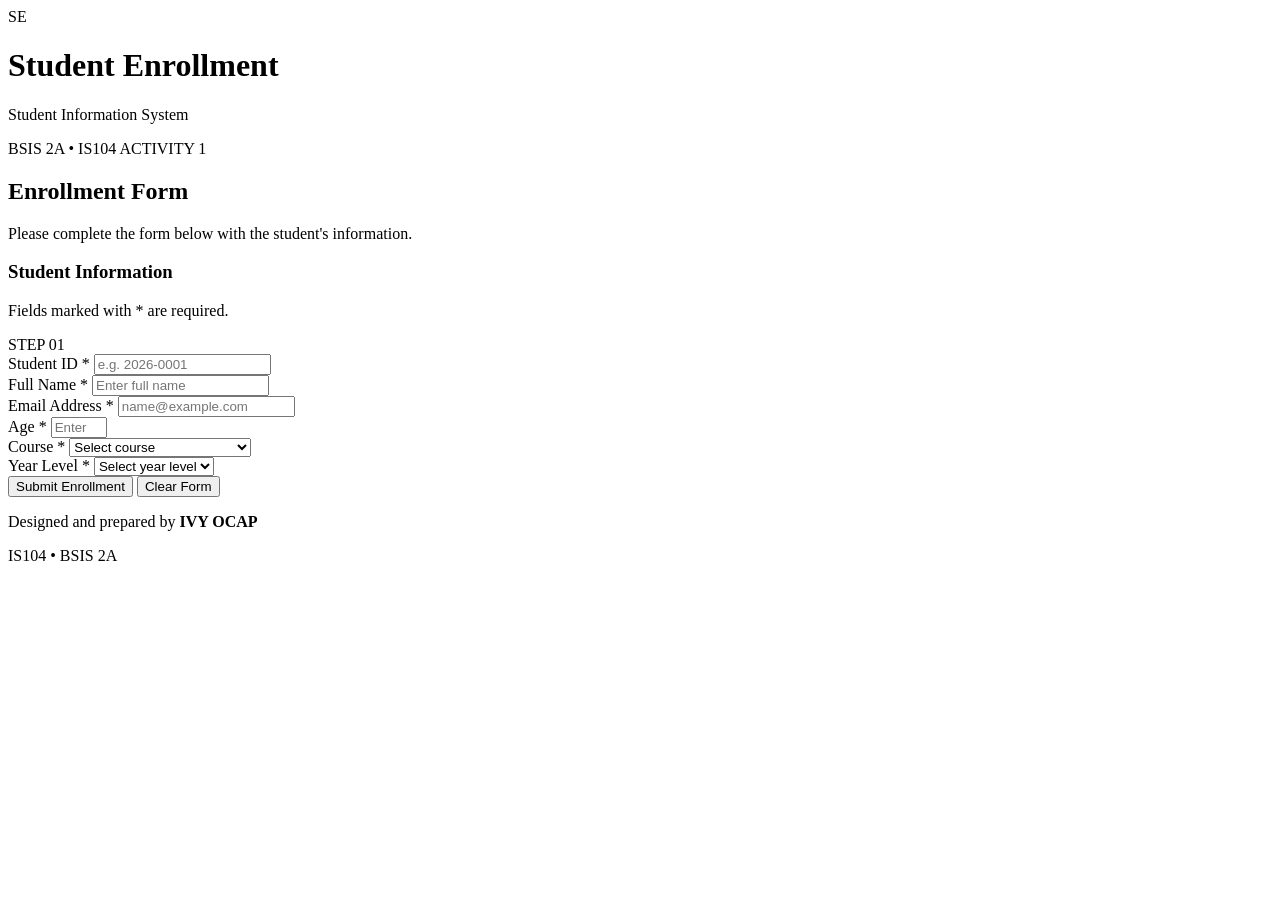
==== BSIS-2A/Ocap_Ivy/Activity01/index.html @ 125631b0 "Rename BSIS2A/Ocap_Ivy/Activity01 to BSIS-2A/Ocap_Ivy/Activity01/index.html" ====
<!DOCTYPE html>
<html lang="en">
<head>
  <meta charset="UTF-8">
  <meta name="viewport" content="width=device-width, initial-scale=1.0">
  <title>Student Enrollment Form | Ivy Ocap</title>
  <link rel="stylesheet" href="style.css">
</head>
<body>
  <header class="topbar">
    <div class="brand-mark">SE</div>
    <div>
      <h1>Student Enrollment</h1>
      <p>Student Information System</p>
    </div>
  </header>

  <main class="page">
    <section class="intro">
      <p class="eyebrow">BSIS 2A • IS104 ACTIVITY 1</p>
      <h2>Enrollment Form</h2>
      <p class="description">Please complete the form below with the student's information.</p>
    </section>

    <section class="card">
      <div class="card-heading">
        <div>
          <h3>Student Information</h3>
          <p>Fields marked with <span class="required">*</span> are required.</p>
        </div>
        <span class="step">STEP 01</span>
      </div>

      <form id="enrollmentForm">
        <div class="form-grid">
          <div class="form-group">
            <label for="studentId">Student ID <span class="required">*</span></label>
            <input id="studentId" name="studentId" type="text" placeholder="e.g. 2026-0001" required>
          </div>

          <div class="form-group">
            <label for="fullName">Full Name <span class="required">*</span></label>
            <input id="fullName" name="fullName" type="text" placeholder="Enter full name" required>
          </div>

          <div class="form-group">
            <label for="email">Email Address <span class="required">*</span></label>
            <input id="email" name="email" type="email" placeholder="name@example.com" required>
          </div>

          <div class="form-group">
            <label for="age">Age <span class="required">*</span></label>
            <input id="age" name="age" type="number" min="1" max="100" placeholder="Enter age" required>
          </div>

          <div class="form-group">
            <label for="course">Course <span class="required">*</span></label>
            <select id="course" name="course" required>
              <option value="">Select course</option>
              <option>BS Information Systems</option>
              <option>BS Information Technology</option>
              <option>BS Computer Science</option>
              <option>BS Computer Engineering</option>
            </select>
          </div>

          <div class="form-group">
            <label for="yearLevel">Year Level <span class="required">*</span></label>
            <select id="yearLevel" name="yearLevel" required>
              <option value="">Select year level</option>
              <option>1st Year</option>
              <option>2nd Year</option>
              <option>3rd Year</option>
              <option>4th Year</option>
            </select>
          </div>
        </div>

        <div class="actions">
          <button class="submit-btn" type="submit">Submit Enrollment</button>
          <button class="clear-btn" type="reset">Clear Form</button>
        </div>
        <p id="formMessage" class="form-message" role="status"></p>
      </form>
    </section>

    <footer>
      <p>Designed and prepared by <strong>IVY OCAP</strong></p>
      <p>IS104 • BSIS 2A</p>
    </footer>
  </main>

  <script>
    const form = document.getElementById("enrollmentForm");
    const message = document.getElementById("formMessage");

    form.addEventListener("submit", function (event) {
      event.preventDefault();

      if (!form.checkValidity()) {
        form.reportValidity();
        return;
      }

      message.textContent = "Enrollment form submitted successfully!";
      message.classList.add("success");
    });

    form.addEventListener("reset", function () {
      message.textContent = "";
      message.classList.remove("success");
    });
  </script>
</body>
</html>
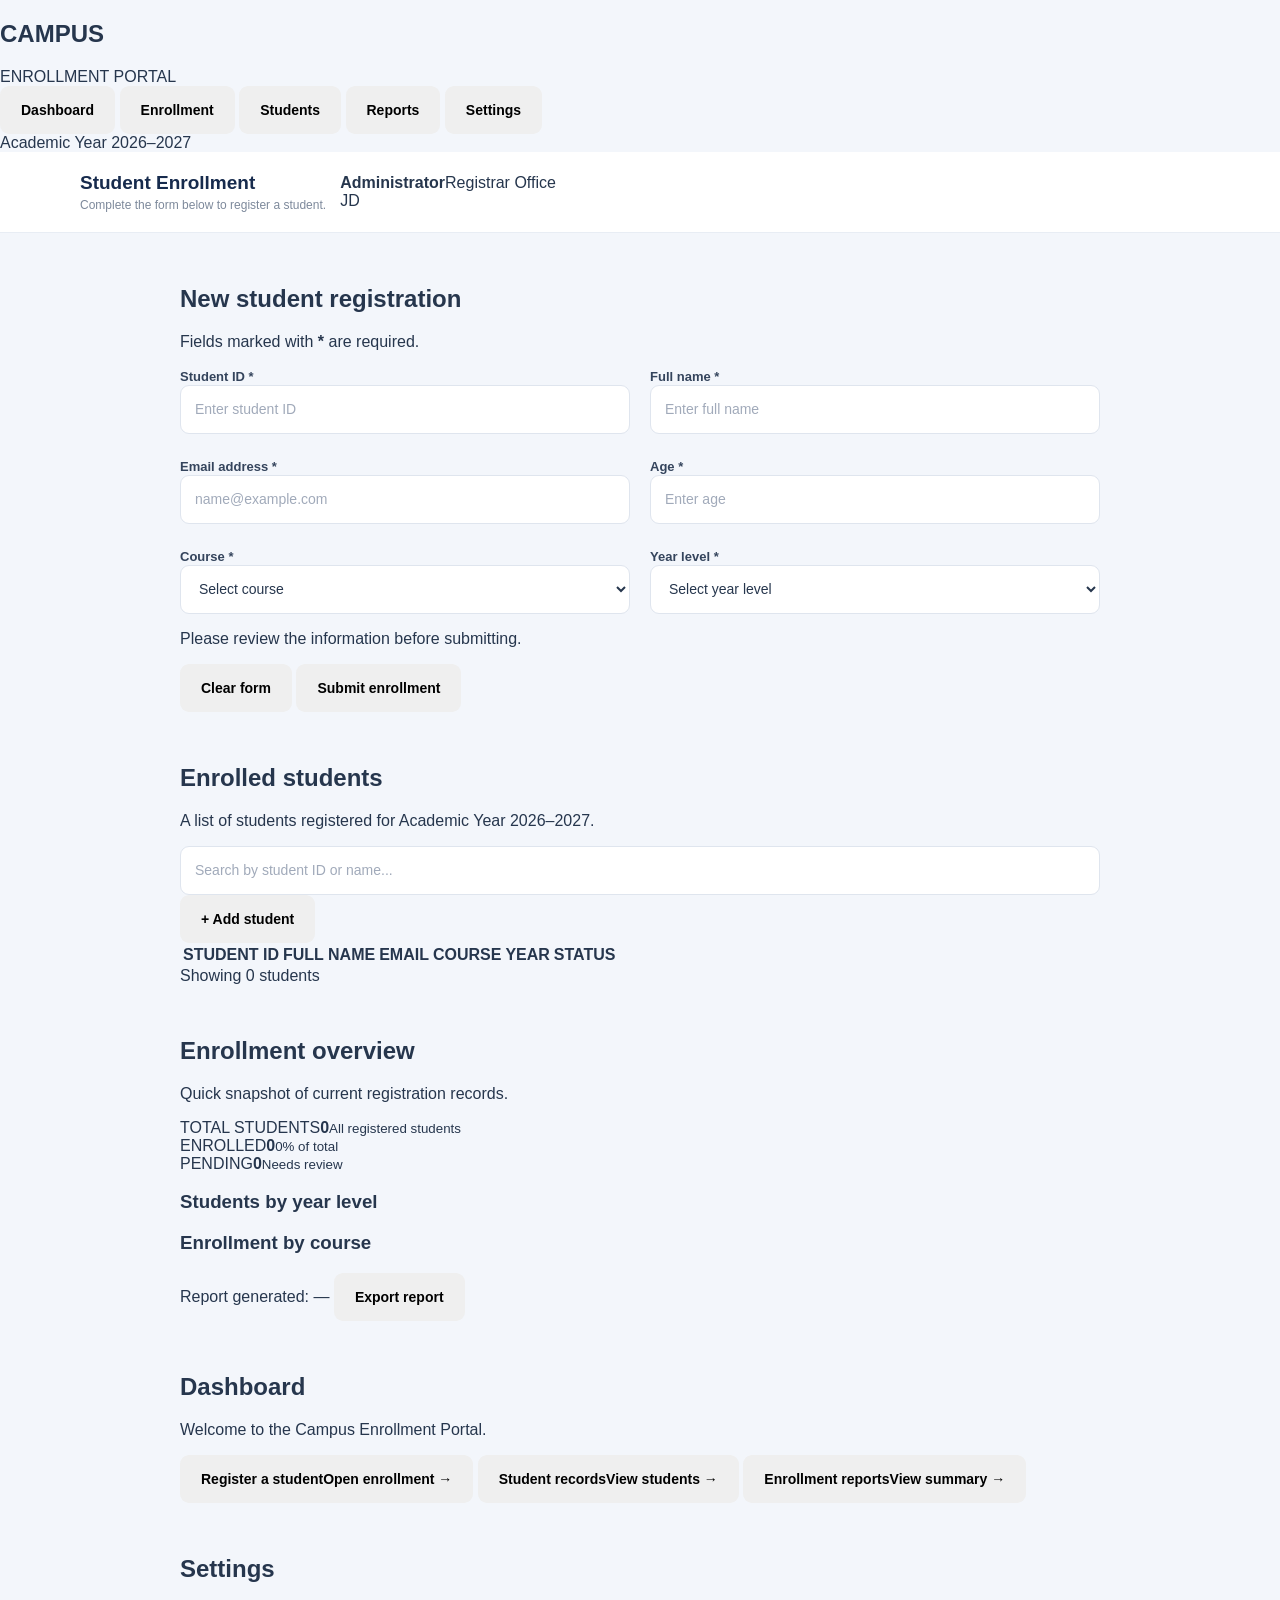
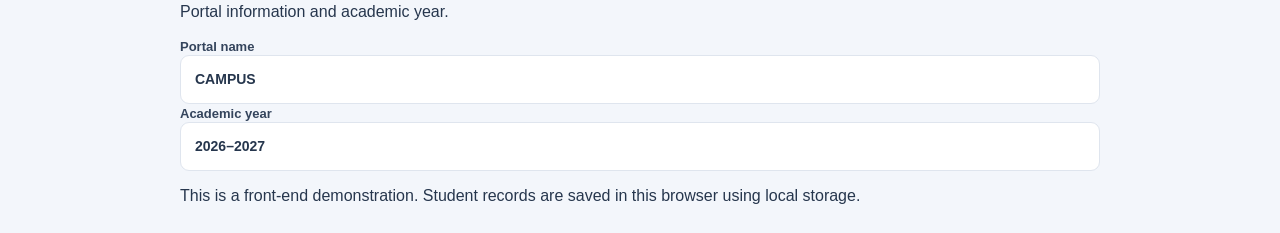
==== commit e9c9a56b: "Update index.html" ====
--- a/BSIS-2A/Ocap_Ivy/Activity01/index.html
+++ b/BSIS-2A/Ocap_Ivy/Activity01/index.html
@@ -3,113 +3,172 @@
 <head>
   <meta charset="UTF-8">
   <meta name="viewport" content="width=device-width, initial-scale=1.0">
-  <title>Student Enrollment Form | Ivy Ocap</title>
+  <meta name="description" content="Campus student enrollment portal">
+  <title>Campus | Student Enrollment Portal</title>
   <link rel="stylesheet" href="style.css">
 </head>
 <body>
-  <header class="topbar">
-    <div class="brand-mark">SE</div>
-    <div>
-      <h1>Student Enrollment</h1>
-      <p>Student Information System</p>
-    </div>
-  </header>
+  <div class="app-shell">
+    <aside class="sidebar">
+      <div class="brand">
+        <h2>CAMPUS</h2>
+        <span>ENROLLMENT PORTAL</span>
+      </div>
+      <nav class="nav-menu" aria-label="Main navigation">
+        <button class="nav-link" data-page="dashboard">Dashboard</button>
+        <button class="nav-link active" data-page="enrollment">Enrollment</button>
+        <button class="nav-link" data-page="students">Students</button>
+        <button class="nav-link" data-page="reports">Reports</button>
+        <button class="nav-link" data-page="settings">Settings</button>
+      </nav>
+      <div class="academic-year">Academic Year 2026–2027</div>
+    </aside>
 
-  <main class="page">
-    <section class="intro">
-      <p class="eyebrow">BSIS 2A • IS104 ACTIVITY 1</p>
-      <h2>Enrollment Form</h2>
-      <p class="description">Please complete the form below with the student's information.</p>
-    </section>
+    <main class="main-area">
+      <header class="topbar">
+        <div class="page-heading">
+          <h1 id="page-title">Student Enrollment</h1>
+          <p id="page-subtitle">Complete the form below to register a student.</p>
+        </div>
+        <div class="admin">
+          <div><strong>Administrator</strong><span>Registrar Office</span></div>
+          <div class="avatar">JD</div>
+        </div>
+      </header>
 
-    <section class="card">
-      <div class="card-heading">
-        <div>
-          <h3>Student Information</h3>
-          <p>Fields marked with <span class="required">*</span> are required.</p>
+      <section id="page-enrollment" class="page active">
+        <div class="panel enrollment-panel">
+          <div class="panel-heading">
+            <h2>New student registration</h2>
+            <p id="form-notice">Fields marked with <b>*</b> are required.</p>
+          </div>
+          <form id="enrollment-form" novalidate>
+            <div class="form-grid">
+              <div class="field" id="field-studentId">
+                <label for="studentId">Student ID <b>*</b></label>
+                <input id="studentId" name="studentId" type="text" placeholder="Enter student ID" required>
+                <small class="error"></small>
+              </div>
+              <div class="field" id="field-fullName">
+                <label for="fullName">Full name <b>*</b></label>
+                <input id="fullName" name="fullName" type="text" placeholder="Enter full name" required>
+                <small class="error"></small>
+              </div>
+              <div class="field" id="field-email">
+                <label for="email">Email address <b>*</b></label>
+                <input id="email" name="email" type="email" placeholder="name@example.com" required>
+                <small class="error"></small>
+              </div>
+              <div class="field" id="field-age">
+                <label for="age">Age <b>*</b></label>
+                <input id="age" name="age" type="number" min="18" placeholder="Enter age" required>
+                <small class="error"></small>
+              </div>
+              <div class="field" id="field-course">
+                <label for="course">Course <b>*</b></label>
+                <select id="course" name="course" required>
+                  <option value="">Select course</option>
+                  <option value="BS Information Systems">BS Information Systems</option>
+                  <option value="BS Information Technology">BS Information Technology</option>
+                </select>
+                <small class="error"></small>
+              </div>
+              <div class="field" id="field-year">
+                <label for="year">Year level <b>*</b></label>
+                <select id="year" name="year" required>
+                  <option value="">Select year level</option>
+                  <option value="1st">1st Year</option>
+                  <option value="2nd">2nd Year</option>
+                  <option value="3rd">3rd Year</option>
+                  <option value="4th">4th Year</option>
+                </select>
+                <small class="error"></small>
+              </div>
+            </div>
+            <p class="form-help">Please review the information before submitting.</p>
+            <div class="form-actions">
+              <button class="button button-light" type="reset">Clear form</button>
+              <button class="button button-primary" type="submit">Submit enrollment</button>
+            </div>
+          </form>
         </div>
-        <span class="step">STEP 01</span>
-      </div>
+      </section>
 
-      <form id="enrollmentForm">
-        <div class="form-grid">
-          <div class="form-group">
-            <label for="studentId">Student ID <span class="required">*</span></label>
-            <input id="studentId" name="studentId" type="text" placeholder="e.g. 2026-0001" required>
+      <section id="page-students" class="page">
+        <div class="panel records-panel">
+          <div class="panel-heading">
+            <h2>Enrolled students</h2>
+            <p>A list of students registered for Academic Year 2026–2027.</p>
           </div>
-
-          <div class="form-group">
-            <label for="fullName">Full Name <span class="required">*</span></label>
-            <input id="fullName" name="fullName" type="text" placeholder="Enter full name" required>
+          <div class="table-toolbar">
+            <input id="student-search" class="search-input" type="search" placeholder="Search by student ID or name..." aria-label="Search students">
+            <button class="button button-primary" id="add-student">+ Add student</button>
           </div>
-
-          <div class="form-group">
-            <label for="email">Email Address <span class="required">*</span></label>
-            <input id="email" name="email" type="email" placeholder="name@example.com" required>
+          <div class="table-wrap">
+            <table>
+              <thead><tr><th>STUDENT ID</th><th>FULL NAME</th><th>EMAIL</th><th>COURSE</th><th>YEAR</th><th>STATUS</th></tr></thead>
+              <tbody id="student-table-body"></tbody>
+            </table>
           </div>
-
-          <div class="form-group">
-            <label for="age">Age <span class="required">*</span></label>
-            <input id="age" name="age" type="number" min="1" max="100" placeholder="Enter age" required>
-          </div>
-
-          <div class="form-group">
-            <label for="course">Course <span class="required">*</span></label>
-            <select id="course" name="course" required>
-              <option value="">Select course</option>
-              <option>BS Information Systems</option>
-              <option>BS Information Technology</option>
-              <option>BS Computer Science</option>
-              <option>BS Computer Engineering</option>
-            </select>
-          </div>
-
-          <div class="form-group">
-            <label for="yearLevel">Year Level <span class="required">*</span></label>
-            <select id="yearLevel" name="yearLevel" required>
-              <option value="">Select year level</option>
-              <option>1st Year</option>
-              <option>2nd Year</option>
-              <option>3rd Year</option>
-              <option>4th Year</option>
-            </select>
+          <div class="table-footer">
+            <span id="table-count">Showing 0 students</span>
+            <div class="pagination" id="pagination"></div>
           </div>
         </div>
+      </section>
 
-        <div class="actions">
-          <button class="submit-btn" type="submit">Submit Enrollment</button>
-          <button class="clear-btn" type="reset">Clear Form</button>
+      <section id="page-reports" class="page">
+        <div class="panel reports-panel">
+          <div class="panel-heading">
+            <h2>Enrollment overview</h2>
+            <p>Quick snapshot of current registration records.</p>
+          </div>
+          <div class="stats-grid">
+            <article class="stat-card"><span>TOTAL STUDENTS</span><strong id="total-count">0</strong><small>All registered students</small></article>
+            <article class="stat-card"><span>ENROLLED</span><strong class="green" id="enrolled-count">0</strong><small id="enrolled-percent">0% of total</small></article>
+            <article class="stat-card"><span>PENDING</span><strong class="orange" id="pending-count">0</strong><small>Needs review</small></article>
+          </div>
+          <div class="report-grid">
+            <div>
+              <h3>Students by year level</h3>
+              <div id="year-chart" class="bar-list"></div>
+            </div>
+            <div>
+              <h3>Enrollment by course</h3>
+              <div id="course-chart" class="course-list"></div>
+            </div>
+          </div>
+          <div class="report-footer">
+            <span id="report-date">Report generated: —</span>
+            <button class="button button-primary" id="export-report">Export report</button>
+          </div>
         </div>
-        <p id="formMessage" class="form-message" role="status"></p>
-      </form>
-    </section>
+      </section>
 
-    <footer>
-      <p>Designed and prepared by <strong>IVY OCAP</strong></p>
-      <p>IS104 • BSIS 2A</p>
-    </footer>
-  </main>
+      <section id="page-dashboard" class="page">
+        <div class="panel simple-panel">
+          <div class="panel-heading"><h2>Dashboard</h2><p>Welcome to the Campus Enrollment Portal.</p></div>
+          <div class="dashboard-cards">
+            <button class="dashboard-card" data-go="enrollment"><span>Register a student</span><b>Open enrollment →</b></button>
+            <button class="dashboard-card" data-go="students"><span>Student records</span><b>View students →</b></button>
+            <button class="dashboard-card" data-go="reports"><span>Enrollment reports</span><b>View summary →</b></button>
+          </div>
+        </div>
+      </section>
 
-  <script>
-    const form = document.getElementById("enrollmentForm");
-    const message = document.getElementById("formMessage");
-
-    form.addEventListener("submit", function (event) {
-      event.preventDefault();
-
-      if (!form.checkValidity()) {
-        form.reportValidity();
-        return;
-      }
-
-      message.textContent = "Enrollment form submitted successfully!";
-      message.classList.add("success");
-    });
-
-    form.addEventListener("reset", function () {
-      message.textContent = "";
-      message.classList.remove("success");
-    });
-  </script>
+      <section id="page-settings" class="page">
+        <div class="panel simple-panel">
+          <div class="panel-heading"><h2>Settings</h2><p>Portal information and academic year.</p></div>
+          <div class="settings-content">
+            <label>Portal name<input type="text" value="CAMPUS" readonly></label>
+            <label>Academic year<input type="text" value="2026–2027" readonly></label>
+            <p class="settings-note">This is a front-end demonstration. Student records are saved in this browser using local storage.</p>
+          </div>
+        </div>
+      </section>
+    </main>
+  </div>
+  <div id="toast" class="toast" role="status" aria-live="polite"></div>
+  <script src="script.js"></script>
 </body>
 </html>
--- a/BSIS-2A/Ocap_Ivy/Activity01/style.css
+++ b/BSIS-2A/Ocap_Ivy/Activity01/style.css
@@ -0,0 +1,249 @@
+* {
+  box-sizing: border-box;
+}
+
+:root {
+  --navy: #172b4d;
+  --blue: #315fc7;
+  --blue-dark: #244da8;
+  --text: #26364d;
+  --muted: #7d899b;
+  --border: #dfe5ee;
+  --background: #f3f6fb;
+}
+
+body {
+  margin: 0;
+  min-height: 100vh;
+  background: var(--background);
+  color: var(--text);
+  font-family: Arial, Helvetica, sans-serif;
+}
+
+.topbar {
+  display: flex;
+  align-items: center;
+  gap: 14px;
+  padding: 20px max(6%, calc((100% - 1120px) / 2));
+  background: #ffffff;
+  border-bottom: 1px solid #e8edf4;
+}
+
+.brand-mark {
+  display: grid;
+  place-items: center;
+  width: 46px;
+  height: 46px;
+  border-radius: 13px;
+  background: var(--blue);
+  color: #ffffff;
+  font-size: 15px;
+  font-weight: 800;
+}
+
+.topbar h1 {
+  margin: 0 0 4px;
+  color: var(--navy);
+  font-size: 19px;
+}
+
+.topbar p {
+  margin: 0;
+  color: var(--muted);
+  font-size: 12px;
+}
+
+.page {
+  width: min(920px, 90%);
+  margin: 52px auto 28px;
+}
+
+.intro {
+  margin-bottom: 24px;
+}
+
+.eyebrow {
+  margin: 0 0 10px;
+  color: var(--blue);
+  font-size: 11px;
+  font-weight: 800;
+  letter-spacing: 1.5px;
+}
+
+.intro h2 {
+  margin: 0 0 9px;
+  color: var(--navy);
+  font-size: clamp(27px, 4vw, 35px);
+}
+
+.description {
+  margin: 0;
+  color: var(--muted);
+  font-size: 15px;
+  line-height: 1.6;
+}
+
+.card {
+  padding: 34px;
+  background: #ffffff;
+  border: 1px solid #e8edf4;
+  border-radius: 17px;
+  box-shadow: 0 12px 35px rgba(23, 43, 77, 0.07);
+}
+
+.card-heading {
+  display: flex;
+  align-items: flex-start;
+  justify-content: space-between;
+  gap: 18px;
+  margin-bottom: 30px;
+}
+
+.card-heading h3 {
+  margin: 0 0 7px;
+  color: var(--navy);
+  font-size: 20px;
+}
+
+.card-heading p {
+  margin: 0;
+  color: var(--muted);
+  font-size: 13px;
+}
+
+.step {
+  padding: 8px 11px;
+  border-radius: 20px;
+  background: #edf3ff;
+  color: var(--blue);
+  font-size: 10px;
+  font-weight: 800;
+  letter-spacing: 1px;
+}
+
+.required {
+  color: #d84b59;
+}
+
+.form-grid {
+  display: grid;
+  grid-template-columns: repeat(2, minmax(0, 1fr));
+  gap: 23px 20px;
+}
+
+.form-group {
+  display: flex;
+  flex-direction: column;
+  gap: 9px;
+}
+
+label {
+  color: #34445c;
+  font-size: 13px;
+  font-weight: 700;
+}
+
+input,
+select {
+  width: 100%;
+  min-height: 49px;
+  padding: 0 14px;
+  border: 1px solid var(--border);
+  border-radius: 9px;
+  outline: none;
+  background: #ffffff;
+  color: var(--text);
+  font: inherit;
+  font-size: 14px;
+}
+
+input::placeholder {
+  color: #a1aaba;
+}
+
+input:focus,
+select:focus {
+  border-color: var(--blue);
+  box-shadow: 0 0 0 3px rgba(49, 95, 199, 0.12);
+}
+
+.actions {
+  display: flex;
+  flex-wrap: wrap;
+  gap: 12px;
+  margin-top: 34px;
+}
+
+button {
+  min-height: 48px;
+  padding: 0 21px;
+  border: 0;
+  border-radius: 9px;
+  cursor: pointer;
+  font-size: 14px;
+  font-weight: 700;
+}
+
+.submit-btn {
+  background: var(--blue);
+  color: #ffffff;
+}
+
+.submit-btn:hover {
+  background: var(--blue-dark);
+}
+
+.clear-btn {
+  background: #eef1f6;
+  color: #536176;
+}
+
+.form-message {
+  min-height: 18px;
+  margin: 16px 0 0;
+  font-size: 13px;
+}
+
+.form-message.success {
+  color: #218653;
+  font-weight: 700;
+}
+
+footer {
+  display: flex;
+  justify-content: space-between;
+  gap: 12px;
+  margin-top: 24px;
+  color: var(--muted);
+  font-size: 12px;
+}
+
+footer p {
+  margin: 0;
+}
+
+footer strong {
+  color: var(--navy);
+}
+
+@media (max-width: 620px) {
+  .page {
+    margin-top: 34px;
+  }
+
+  .card {
+    padding: 23px 19px;
+  }
+
+  .form-grid {
+    grid-template-columns: 1fr;
+  }
+
+  .card-heading {
+    flex-direction: column;
+  }
+
+  footer {
+    flex-direction: column;
+  }
+}
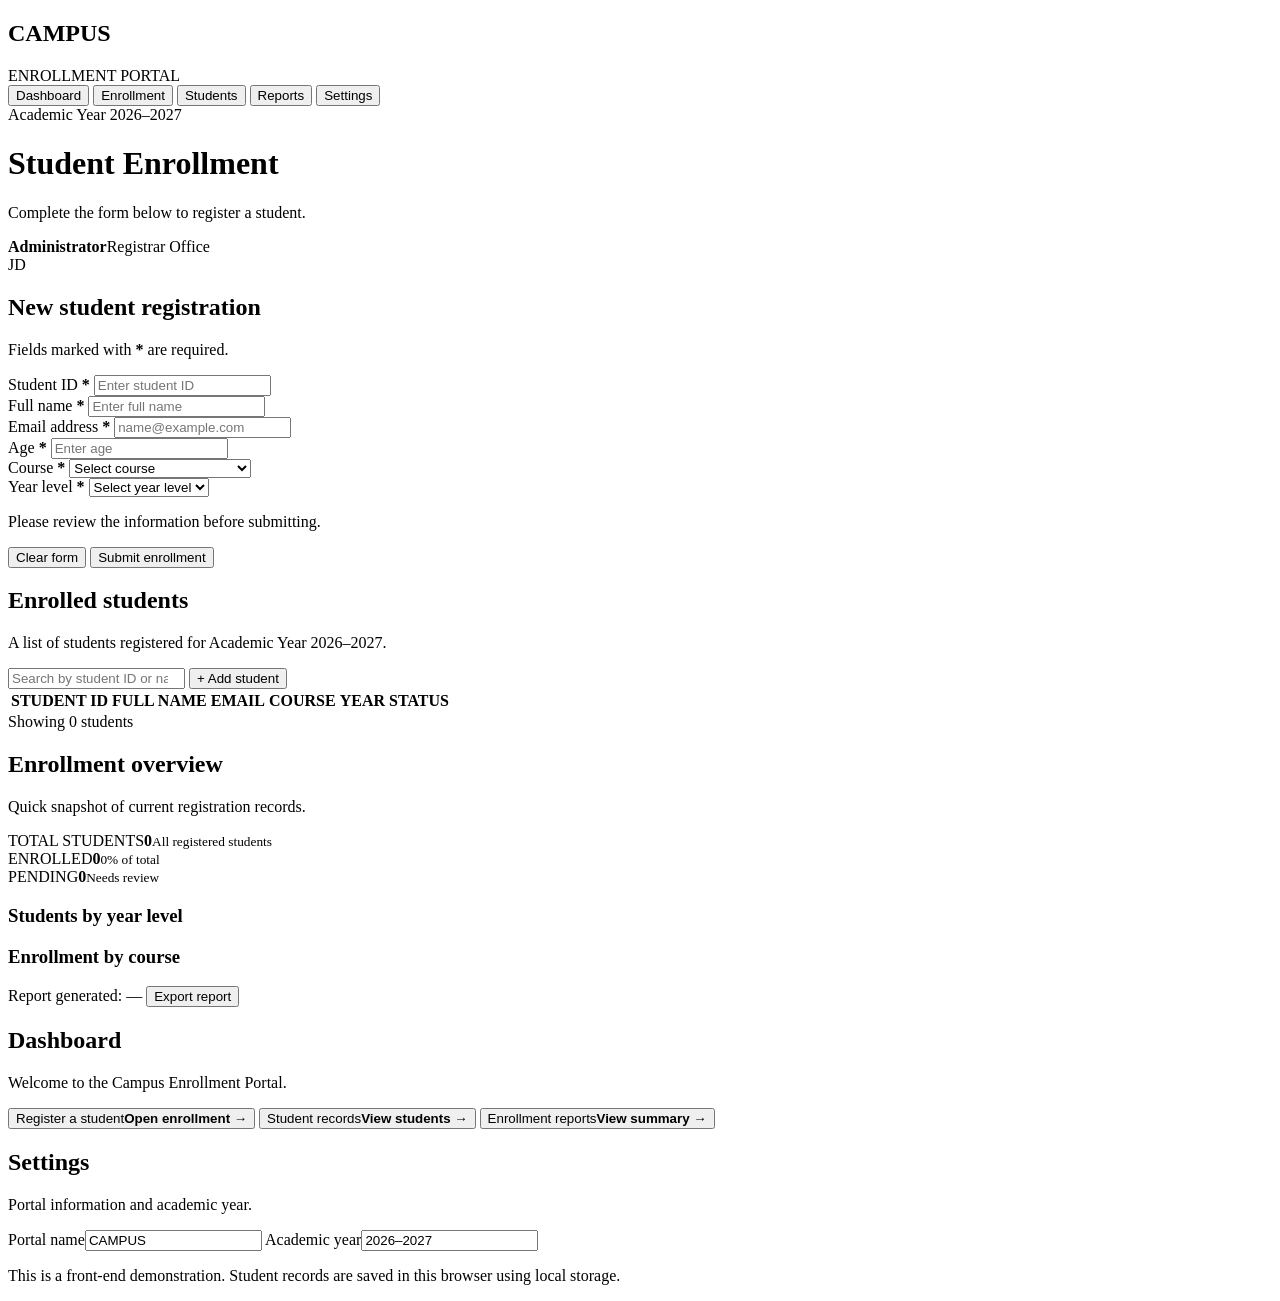
==== commit 4b14ba44: "Update index.html" ====
--- a/BSIS-2A/Ocap_Ivy/Activity01/index.html
+++ b/BSIS-2A/Ocap_Ivy/Activity01/index.html
@@ -169,6 +169,6 @@
     </main>
   </div>
   <div id="toast" class="toast" role="status" aria-live="polite"></div>
-  <script src="script.js"></script>
+  <link rel="stylesheet" href="style.css">
 </body>
 </html>
--- a/BSIS-2A/Ocap_Ivy/Activity01/style.css
+++ b/BSIS-2A/Ocap_Ivy/Activity01/style.css
@@ -1,249 +1,69 @@
-* {
-  box-sizing: border-box;
+@media (max-width: 650px) {
+.app-shell {
+display: block;
 }
-
-:root {
-  --navy: #172b4d;
-  --blue: #315fc7;
-  --blue-dark: #244da8;
-  --text: #26364d;
-  --muted: #7d899b;
-  --border: #dfe5ee;
-  --background: #f3f6fb;
+.sidebar {
+width: 100%;
+min-height: auto;
+padding: 15px;
 }
-
-body {
-  margin: 0;
-  min-height: 100vh;
-  background: var(--background);
-  color: var(--text);
-  font-family: Arial, Helvetica, sans-serif;
+.brand {
+padding: 0 5px 12px;
 }
-
+.nav-menu {
+display: flex;
+overflow-x: auto;
+padding-top: 10px;
+gap: 5px;
+}
+.nav-link {
+white-space: nowrap;
+padding: 10px 12px;
+}
+.academic-year {
+display: none;
+}
+.main-area {
+padding: 22px 14px;
+}
 .topbar {
-  display: flex;
-  align-items: center;
-  gap: 14px;
-  padding: 20px max(6%, calc((100% - 1120px) / 2));
-  background: #ffffff;
-  border-bottom: 1px solid #e8edf4;
+align-items: flex-start;
+margin-bottom: 20px;
 }
-
-.brand-mark {
-  display: grid;
-  place-items: center;
-  width: 46px;
-  height: 46px;
-  border-radius: 13px;
-  background: var(--blue);
-  color: #ffffff;
-  font-size: 15px;
-  font-weight: 800;
+.page-heading h1 {
+font-size: 21px;
 }
-
-.topbar h1 {
-  margin: 0 0 4px;
-  color: var(--navy);
-  font-size: 19px;
+.admin {
+padding-left: 12px;
+gap: 9px;
 }
-
-.topbar p {
-  margin: 0;
-  color: var(--muted);
-  font-size: 12px;
+.admin div:first-child {
+display: none;
 }
-
-.page {
-  width: min(920px, 90%);
-  margin: 52px auto 28px;
+.form-grid,
+.stats-grid,
+.report-grid,
+.dashboard-cards {
+grid-template-columns: 1fr;
 }
-
-.intro {
-  margin-bottom: 24px;
+.form-actions {
+margin-top: 45px;
 }
-
-.eyebrow {
-  margin: 0 0 10px;
-  color: var(--blue);
-  font-size: 11px;
-  font-weight: 800;
-  letter-spacing: 1.5px;
+.button-primary {
+min-width: 0;
 }
-
-.intro h2 {
-  margin: 0 0 9px;
-  color: var(--navy);
-  font-size: clamp(27px, 4vw, 35px);
+.panel {
+padding: 22px 16px;
 }
-
-.description {
-  margin: 0;
-  color: var(--muted);
-  font-size: 15px;
-  line-height: 1.6;
+.report-footer {
+margin-top: 30px;
+gap: 12px;
+align-items: flex-start;
 }
-
-.card {
-  padding: 34px;
-  background: #ffffff;
-  border: 1px solid #e8edf4;
-  border-radius: 17px;
-  box-shadow: 0 12px 35px rgba(23, 43, 77, 0.07);
+.table-toolbar {
+flex-direction: column;
 }
-
-.card-heading {
-  display: flex;
-  align-items: flex-start;
-  justify-content: space-between;
-  gap: 18px;
-  margin-bottom: 30px;
+.search-input {
+width: 100%;
 }
-
-.card-heading h3 {
-  margin: 0 0 7px;
-  color: var(--navy);
-  font-size: 20px;
 }
-
-.card-heading p {
-  margin: 0;
-  color: var(--muted);
-  font-size: 13px;
-}
-
-.step {
-  padding: 8px 11px;
-  border-radius: 20px;
-  background: #edf3ff;
-  color: var(--blue);
-  font-size: 10px;
-  font-weight: 800;
-  letter-spacing: 1px;
-}
-
-.required {
-  color: #d84b59;
-}
-
-.form-grid {
-  display: grid;
-  grid-template-columns: repeat(2, minmax(0, 1fr));
-  gap: 23px 20px;
-}
-
-.form-group {
-  display: flex;
-  flex-direction: column;
-  gap: 9px;
-}
-
-label {
-  color: #34445c;
-  font-size: 13px;
-  font-weight: 700;
-}
-
-input,
-select {
-  width: 100%;
-  min-height: 49px;
-  padding: 0 14px;
-  border: 1px solid var(--border);
-  border-radius: 9px;
-  outline: none;
-  background: #ffffff;
-  color: var(--text);
-  font: inherit;
-  font-size: 14px;
-}
-
-input::placeholder {
-  color: #a1aaba;
-}
-
-input:focus,
-select:focus {
-  border-color: var(--blue);
-  box-shadow: 0 0 0 3px rgba(49, 95, 199, 0.12);
-}
-
-.actions {
-  display: flex;
-  flex-wrap: wrap;
-  gap: 12px;
-  margin-top: 34px;
-}
-
-button {
-  min-height: 48px;
-  padding: 0 21px;
-  border: 0;
-  border-radius: 9px;
-  cursor: pointer;
-  font-size: 14px;
-  font-weight: 700;
-}
-
-.submit-btn {
-  background: var(--blue);
-  color: #ffffff;
-}
-
-.submit-btn:hover {
-  background: var(--blue-dark);
-}
-
-.clear-btn {
-  background: #eef1f6;
-  color: #536176;
-}
-
-.form-message {
-  min-height: 18px;
-  margin: 16px 0 0;
-  font-size: 13px;
-}
-
-.form-message.success {
-  color: #218653;
-  font-weight: 700;
-}
-
-footer {
-  display: flex;
-  justify-content: space-between;
-  gap: 12px;
-  margin-top: 24px;
-  color: var(--muted);
-  font-size: 12px;
-}
-
-footer p {
-  margin: 0;
-}
-
-footer strong {
-  color: var(--navy);
-}
-
-@media (max-width: 620px) {
-  .page {
-    margin-top: 34px;
-  }
-
-  .card {
-    padding: 23px 19px;
-  }
-
-  .form-grid {
-    grid-template-columns: 1fr;
-  }
-
-  .card-heading {
-    flex-direction: column;
-  }
-
-  footer {
-    flex-direction: column;
-  }
-}
--- a/BSIS-2A/Ocap_Ivy/Activity01/style.css
+++ b/BSIS-2A/Ocap_Ivy/Activity01/style.css
@@ -1,249 +1,69 @@
-* {
-  box-sizing: border-box;
+@media (max-width: 650px) {
+.app-shell {
+display: block;
 }
-
-:root {
-  --navy: #172b4d;
-  --blue: #315fc7;
-  --blue-dark: #244da8;
-  --text: #26364d;
-  --muted: #7d899b;
-  --border: #dfe5ee;
-  --background: #f3f6fb;
+.sidebar {
+width: 100%;
+min-height: auto;
+padding: 15px;
 }
-
-body {
-  margin: 0;
-  min-height: 100vh;
-  background: var(--background);
-  color: var(--text);
-  font-family: Arial, Helvetica, sans-serif;
+.brand {
+padding: 0 5px 12px;
 }
-
+.nav-menu {
+display: flex;
+overflow-x: auto;
+padding-top: 10px;
+gap: 5px;
+}
+.nav-link {
+white-space: nowrap;
+padding: 10px 12px;
+}
+.academic-year {
+display: none;
+}
+.main-area {
+padding: 22px 14px;
+}
 .topbar {
-  display: flex;
-  align-items: center;
-  gap: 14px;
-  padding: 20px max(6%, calc((100% - 1120px) / 2));
-  background: #ffffff;
-  border-bottom: 1px solid #e8edf4;
+align-items: flex-start;
+margin-bottom: 20px;
 }
-
-.brand-mark {
-  display: grid;
-  place-items: center;
-  width: 46px;
-  height: 46px;
-  border-radius: 13px;
-  background: var(--blue);
-  color: #ffffff;
-  font-size: 15px;
-  font-weight: 800;
+.page-heading h1 {
+font-size: 21px;
 }
-
-.topbar h1 {
-  margin: 0 0 4px;
-  color: var(--navy);
-  font-size: 19px;
+.admin {
+padding-left: 12px;
+gap: 9px;
 }
-
-.topbar p {
-  margin: 0;
-  color: var(--muted);
-  font-size: 12px;
+.admin div:first-child {
+display: none;
 }
-
-.page {
-  width: min(920px, 90%);
-  margin: 52px auto 28px;
+.form-grid,
+.stats-grid,
+.report-grid,
+.dashboard-cards {
+grid-template-columns: 1fr;
 }
-
-.intro {
-  margin-bottom: 24px;
+.form-actions {
+margin-top: 45px;
 }
-
-.eyebrow {
-  margin: 0 0 10px;
-  color: var(--blue);
-  font-size: 11px;
-  font-weight: 800;
-  letter-spacing: 1.5px;
+.button-primary {
+min-width: 0;
 }
-
-.intro h2 {
-  margin: 0 0 9px;
-  color: var(--navy);
-  font-size: clamp(27px, 4vw, 35px);
+.panel {
+padding: 22px 16px;
 }
-
-.description {
-  margin: 0;
-  color: var(--muted);
-  font-size: 15px;
-  line-height: 1.6;
+.report-footer {
+margin-top: 30px;
+gap: 12px;
+align-items: flex-start;
 }
-
-.card {
-  padding: 34px;
-  background: #ffffff;
-  border: 1px solid #e8edf4;
-  border-radius: 17px;
-  box-shadow: 0 12px 35px rgba(23, 43, 77, 0.07);
+.table-toolbar {
+flex-direction: column;
 }
-
-.card-heading {
-  display: flex;
-  align-items: flex-start;
-  justify-content: space-between;
-  gap: 18px;
-  margin-bottom: 30px;
+.search-input {
+width: 100%;
 }
-
-.card-heading h3 {
-  margin: 0 0 7px;
-  color: var(--navy);
-  font-size: 20px;
 }
-
-.card-heading p {
-  margin: 0;
-  color: var(--muted);
-  font-size: 13px;
-}
-
-.step {
-  padding: 8px 11px;
-  border-radius: 20px;
-  background: #edf3ff;
-  color: var(--blue);
-  font-size: 10px;
-  font-weight: 800;
-  letter-spacing: 1px;
-}
-
-.required {
-  color: #d84b59;
-}
-
-.form-grid {
-  display: grid;
-  grid-template-columns: repeat(2, minmax(0, 1fr));
-  gap: 23px 20px;
-}
-
-.form-group {
-  display: flex;
-  flex-direction: column;
-  gap: 9px;
-}
-
-label {
-  color: #34445c;
-  font-size: 13px;
-  font-weight: 700;
-}
-
-input,
-select {
-  width: 100%;
-  min-height: 49px;
-  padding: 0 14px;
-  border: 1px solid var(--border);
-  border-radius: 9px;
-  outline: none;
-  background: #ffffff;
-  color: var(--text);
-  font: inherit;
-  font-size: 14px;
-}
-
-input::placeholder {
-  color: #a1aaba;
-}
-
-input:focus,
-select:focus {
-  border-color: var(--blue);
-  box-shadow: 0 0 0 3px rgba(49, 95, 199, 0.12);
-}
-
-.actions {
-  display: flex;
-  flex-wrap: wrap;
-  gap: 12px;
-  margin-top: 34px;
-}
-
-button {
-  min-height: 48px;
-  padding: 0 21px;
-  border: 0;
-  border-radius: 9px;
-  cursor: pointer;
-  font-size: 14px;
-  font-weight: 700;
-}
-
-.submit-btn {
-  background: var(--blue);
-  color: #ffffff;
-}
-
-.submit-btn:hover {
-  background: var(--blue-dark);
-}
-
-.clear-btn {
-  background: #eef1f6;
-  color: #536176;
-}
-
-.form-message {
-  min-height: 18px;
-  margin: 16px 0 0;
-  font-size: 13px;
-}
-
-.form-message.success {
-  color: #218653;
-  font-weight: 700;
-}
-
-footer {
-  display: flex;
-  justify-content: space-between;
-  gap: 12px;
-  margin-top: 24px;
-  color: var(--muted);
-  font-size: 12px;
-}
-
-footer p {
-  margin: 0;
-}
-
-footer strong {
-  color: var(--navy);
-}
-
-@media (max-width: 620px) {
-  .page {
-    margin-top: 34px;
-  }
-
-  .card {
-    padding: 23px 19px;
-  }
-
-  .form-grid {
-    grid-template-columns: 1fr;
-  }
-
-  .card-heading {
-    flex-direction: column;
-  }
-
-  footer {
-    flex-direction: column;
-  }
-}
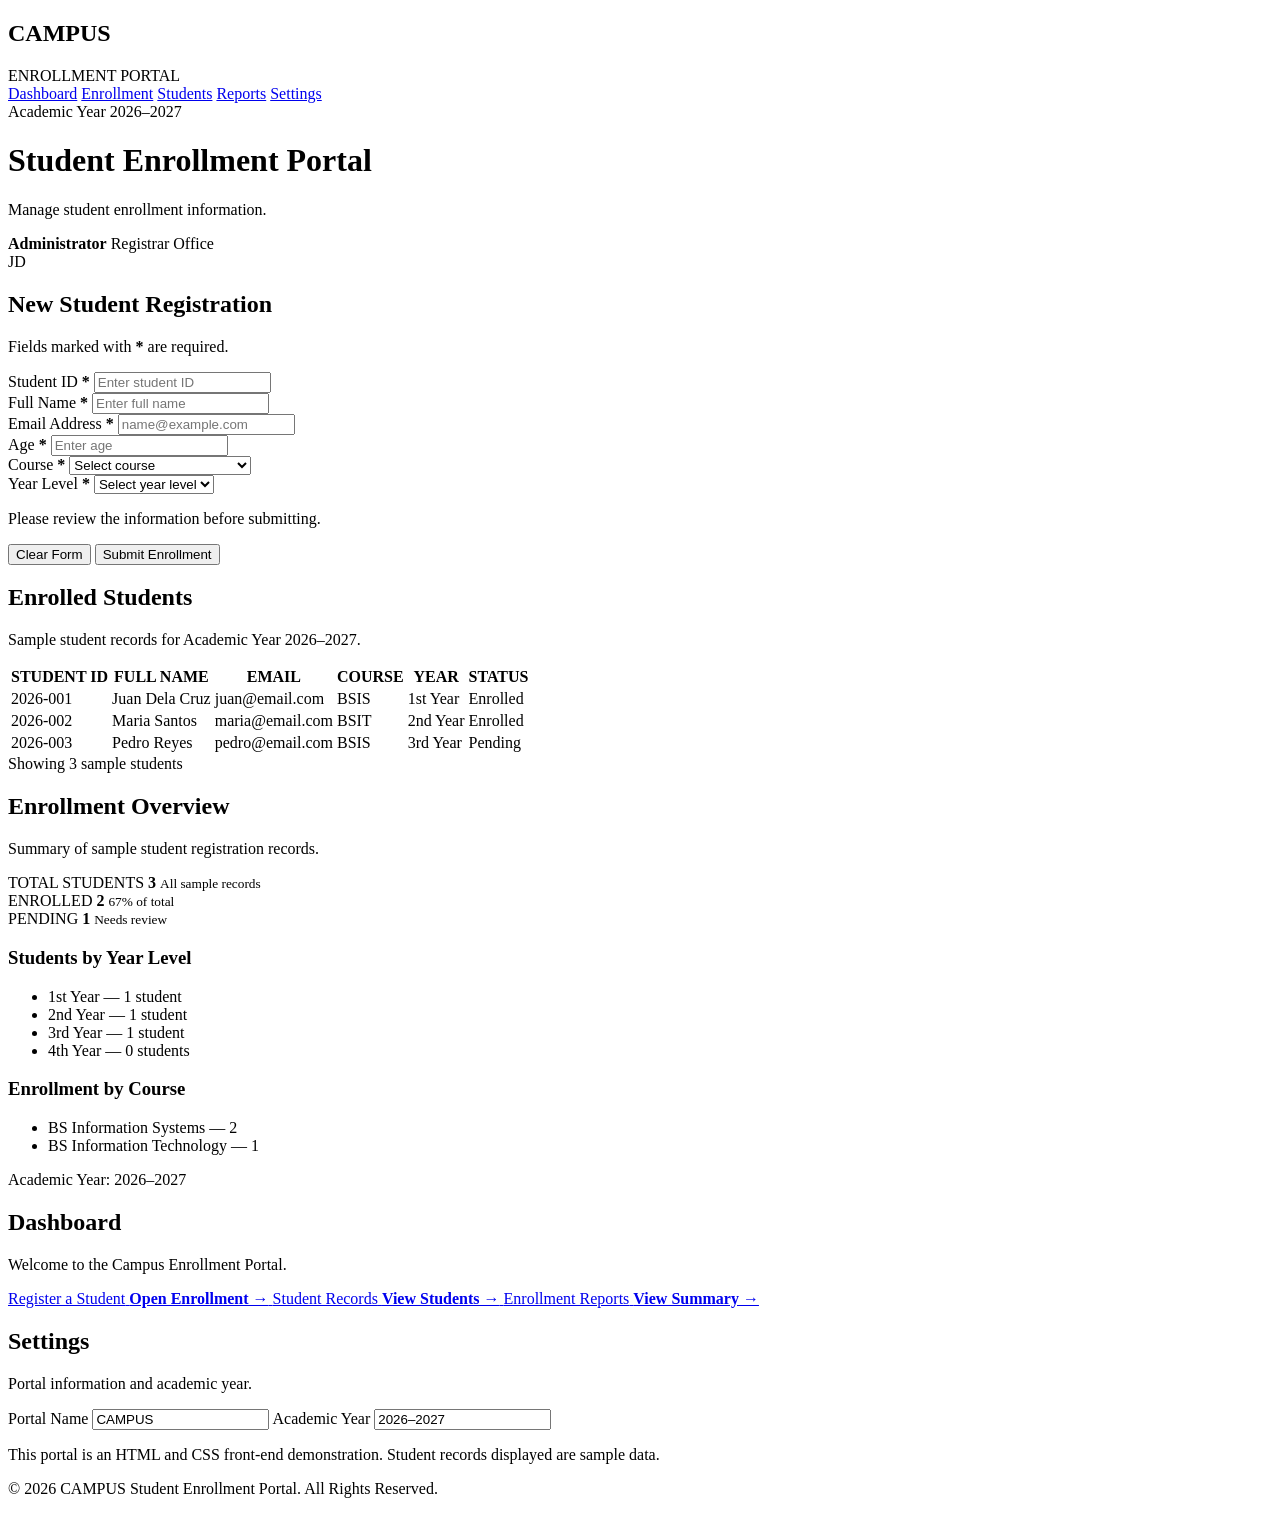
==== commit c0d2ae3b: "Refactor index.html structure and content" ====
--- a/BSIS-2A/Ocap_Ivy/Activity01/index.html
+++ b/BSIS-2A/Ocap_Ivy/Activity01/index.html
@@ -1,174 +1,370 @@
-<!DOCTYPE html>
-<html lang="en">
+<!DOCTYPE html><html lang="en">
 <head>
-  <meta charset="UTF-8">
-  <meta name="viewport" content="width=device-width, initial-scale=1.0">
-  <meta name="description" content="Campus student enrollment portal">
-  <title>Campus | Student Enrollment Portal</title>
-  <link rel="stylesheet" href="style.css">
-</head>
-<body>
-  <div class="app-shell">
-    <aside class="sidebar">
-      <div class="brand">
+    <meta charset="UTF-8">
+    <meta name="viewport" content="width=device-width, initial-scale=1.0">
+    <meta name="description" content="Campus student enrollment portal">
+    <title>Campus | Student Enrollment Portal</title>
+    <link rel="stylesheet" href="style.css">
+</head><body><div class="app-shell"><!-- SIDEBAR -->
+<aside class="sidebar">
+
+    <div class="brand">
         <h2>CAMPUS</h2>
         <span>ENROLLMENT PORTAL</span>
-      </div>
-      <nav class="nav-menu" aria-label="Main navigation">
-        <button class="nav-link" data-page="dashboard">Dashboard</button>
-        <button class="nav-link active" data-page="enrollment">Enrollment</button>
-        <button class="nav-link" data-page="students">Students</button>
-        <button class="nav-link" data-page="reports">Reports</button>
-        <button class="nav-link" data-page="settings">Settings</button>
-      </nav>
-      <div class="academic-year">Academic Year 2026–2027</div>
-    </aside>
-
-    <main class="main-area">
-      <header class="topbar">
+    </div>
+
+    <nav class="nav-menu" aria-label="Main navigation">
+        <a class="nav-link" href="#page-dashboard">Dashboard</a>
+        <a class="nav-link active" href="#page-enrollment">Enrollment</a>
+        <a class="nav-link" href="#page-students">Students</a>
+        <a class="nav-link" href="#page-reports">Reports</a>
+        <a class="nav-link" href="#page-settings">Settings</a>
+    </nav>
+
+    <div class="academic-year">
+        Academic Year 2026–2027
+    </div>
+
+</aside>
+
+
+<!-- MAIN CONTENT -->
+<main class="main-area">
+
+    <!-- HEADER -->
+    <header class="topbar">
+
         <div class="page-heading">
-          <h1 id="page-title">Student Enrollment</h1>
-          <p id="page-subtitle">Complete the form below to register a student.</p>
-        </div>
+            <h1>Student Enrollment Portal</h1>
+            <p>Manage student enrollment information.</p>
+        </div>
+
         <div class="admin">
-          <div><strong>Administrator</strong><span>Registrar Office</span></div>
-          <div class="avatar">JD</div>
-        </div>
-      </header>
-
-      <section id="page-enrollment" class="page active">
+            <div>
+                <strong>Administrator</strong>
+                <span>Registrar Office</span>
+            </div>
+
+            <div class="avatar">JD</div>
+        </div>
+
+    </header>
+
+
+    <!-- ENROLLMENT SECTION -->
+    <section id="page-enrollment" class="page">
+
         <div class="panel enrollment-panel">
-          <div class="panel-heading">
-            <h2>New student registration</h2>
-            <p id="form-notice">Fields marked with <b>*</b> are required.</p>
-          </div>
-          <form id="enrollment-form" novalidate>
-            <div class="form-grid">
-              <div class="field" id="field-studentId">
-                <label for="studentId">Student ID <b>*</b></label>
-                <input id="studentId" name="studentId" type="text" placeholder="Enter student ID" required>
-                <small class="error"></small>
-              </div>
-              <div class="field" id="field-fullName">
-                <label for="fullName">Full name <b>*</b></label>
-                <input id="fullName" name="fullName" type="text" placeholder="Enter full name" required>
-                <small class="error"></small>
-              </div>
-              <div class="field" id="field-email">
-                <label for="email">Email address <b>*</b></label>
-                <input id="email" name="email" type="email" placeholder="name@example.com" required>
-                <small class="error"></small>
-              </div>
-              <div class="field" id="field-age">
-                <label for="age">Age <b>*</b></label>
-                <input id="age" name="age" type="number" min="18" placeholder="Enter age" required>
-                <small class="error"></small>
-              </div>
-              <div class="field" id="field-course">
-                <label for="course">Course <b>*</b></label>
-                <select id="course" name="course" required>
-                  <option value="">Select course</option>
-                  <option value="BS Information Systems">BS Information Systems</option>
-                  <option value="BS Information Technology">BS Information Technology</option>
-                </select>
-                <small class="error"></small>
-              </div>
-              <div class="field" id="field-year">
-                <label for="year">Year level <b>*</b></label>
-                <select id="year" name="year" required>
-                  <option value="">Select year level</option>
-                  <option value="1st">1st Year</option>
-                  <option value="2nd">2nd Year</option>
-                  <option value="3rd">3rd Year</option>
-                  <option value="4th">4th Year</option>
-                </select>
-                <small class="error"></small>
-              </div>
-            </div>
-            <p class="form-help">Please review the information before submitting.</p>
-            <div class="form-actions">
-              <button class="button button-light" type="reset">Clear form</button>
-              <button class="button button-primary" type="submit">Submit enrollment</button>
-            </div>
-          </form>
-        </div>
-      </section>
-
-      <section id="page-students" class="page">
+
+            <div class="panel-heading">
+                <h2>New Student Registration</h2>
+                <p>Fields marked with <b>*</b> are required.</p>
+            </div>
+
+            <form action="#" method="get">
+
+                <div class="form-grid">
+
+                    <div class="field">
+                        <label for="studentId">Student ID <b>*</b></label>
+                        <input
+                            type="text"
+                            id="studentId"
+                            name="studentId"
+                            placeholder="Enter student ID"
+                            required>
+                    </div>
+
+                    <div class="field">
+                        <label for="fullName">Full Name <b>*</b></label>
+                        <input
+                            type="text"
+                            id="fullName"
+                            name="fullName"
+                            placeholder="Enter full name"
+                            required>
+                    </div>
+
+                    <div class="field">
+                        <label for="email">Email Address <b>*</b></label>
+                        <input
+                            type="email"
+                            id="email"
+                            name="email"
+                            placeholder="name@example.com"
+                            required>
+                    </div>
+
+                    <div class="field">
+                        <label for="age">Age <b>*</b></label>
+                        <input
+                            type="number"
+                            id="age"
+                            name="age"
+                            min="18"
+                            placeholder="Enter age"
+                            required>
+                    </div>
+
+                    <div class="field">
+                        <label for="course">Course <b>*</b></label>
+
+                        <select id="course" name="course" required>
+                            <option value="">Select course</option>
+                            <option value="BS Information Systems">
+                                BS Information Systems
+                            </option>
+                            <option value="BS Information Technology">
+                                BS Information Technology
+                            </option>
+                        </select>
+                    </div>
+
+                    <div class="field">
+                        <label for="year">Year Level <b>*</b></label>
+
+                        <select id="year" name="year" required>
+                            <option value="">Select year level</option>
+                            <option value="1st Year">1st Year</option>
+                            <option value="2nd Year">2nd Year</option>
+                            <option value="3rd Year">3rd Year</option>
+                            <option value="4th Year">4th Year</option>
+                        </select>
+                    </div>
+
+                </div>
+
+                <p class="form-help">
+                    Please review the information before submitting.
+                </p>
+
+                <div class="form-actions">
+                    <button class="button button-light" type="reset">
+                        Clear Form
+                    </button>
+
+                    <button class="button button-primary" type="submit">
+                        Submit Enrollment
+                    </button>
+                </div>
+
+            </form>
+
+        </div>
+
+    </section>
+
+
+    <!-- STUDENTS SECTION -->
+    <section id="page-students" class="page">
+
         <div class="panel records-panel">
-          <div class="panel-heading">
-            <h2>Enrolled students</h2>
-            <p>A list of students registered for Academic Year 2026–2027.</p>
-          </div>
-          <div class="table-toolbar">
-            <input id="student-search" class="search-input" type="search" placeholder="Search by student ID or name..." aria-label="Search students">
-            <button class="button button-primary" id="add-student">+ Add student</button>
-          </div>
-          <div class="table-wrap">
-            <table>
-              <thead><tr><th>STUDENT ID</th><th>FULL NAME</th><th>EMAIL</th><th>COURSE</th><th>YEAR</th><th>STATUS</th></tr></thead>
-              <tbody id="student-table-body"></tbody>
-            </table>
-          </div>
-          <div class="table-footer">
-            <span id="table-count">Showing 0 students</span>
-            <div class="pagination" id="pagination"></div>
-          </div>
-        </div>
-      </section>
-
-      <section id="page-reports" class="page">
+
+            <div class="panel-heading">
+                <h2>Enrolled Students</h2>
+                <p>
+                    Sample student records for Academic Year 2026–2027.
+                </p>
+            </div>
+
+            <div class="table-wrap">
+
+                <table>
+
+                    <thead>
+                        <tr>
+                            <th>STUDENT ID</th>
+                            <th>FULL NAME</th>
+                            <th>EMAIL</th>
+                            <th>COURSE</th>
+                            <th>YEAR</th>
+                            <th>STATUS</th>
+                        </tr>
+                    </thead>
+
+                    <tbody>
+
+                        <tr>
+                            <td>2026-001</td>
+                            <td>Juan Dela Cruz</td>
+                            <td>juan@email.com</td>
+                            <td>BSIS</td>
+                            <td>1st Year</td>
+                            <td><span class="status enrolled">Enrolled</span></td>
+                        </tr>
+
+                        <tr>
+                            <td>2026-002</td>
+                            <td>Maria Santos</td>
+                            <td>maria@email.com</td>
+                            <td>BSIT</td>
+                            <td>2nd Year</td>
+                            <td><span class="status enrolled">Enrolled</span></td>
+                        </tr>
+
+                        <tr>
+                            <td>2026-003</td>
+                            <td>Pedro Reyes</td>
+                            <td>pedro@email.com</td>
+                            <td>BSIS</td>
+                            <td>3rd Year</td>
+                            <td><span class="status pending">Pending</span></td>
+                        </tr>
+
+                    </tbody>
+
+                </table>
+
+            </div>
+
+            <div class="table-footer">
+                <span>Showing 3 sample students</span>
+            </div>
+
+        </div>
+
+    </section>
+
+
+    <!-- REPORTS SECTION -->
+    <section id="page-reports" class="page">
+
         <div class="panel reports-panel">
-          <div class="panel-heading">
-            <h2>Enrollment overview</h2>
-            <p>Quick snapshot of current registration records.</p>
-          </div>
-          <div class="stats-grid">
-            <article class="stat-card"><span>TOTAL STUDENTS</span><strong id="total-count">0</strong><small>All registered students</small></article>
-            <article class="stat-card"><span>ENROLLED</span><strong class="green" id="enrolled-count">0</strong><small id="enrolled-percent">0% of total</small></article>
-            <article class="stat-card"><span>PENDING</span><strong class="orange" id="pending-count">0</strong><small>Needs review</small></article>
-          </div>
-          <div class="report-grid">
-            <div>
-              <h3>Students by year level</h3>
-              <div id="year-chart" class="bar-list"></div>
-            </div>
-            <div>
-              <h3>Enrollment by course</h3>
-              <div id="course-chart" class="course-list"></div>
-            </div>
-          </div>
-          <div class="report-footer">
-            <span id="report-date">Report generated: —</span>
-            <button class="button button-primary" id="export-report">Export report</button>
-          </div>
-        </div>
-      </section>
-
-      <section id="page-dashboard" class="page">
+
+            <div class="panel-heading">
+                <h2>Enrollment Overview</h2>
+                <p>Summary of sample student registration records.</p>
+            </div>
+
+            <div class="stats-grid">
+
+                <article class="stat-card">
+                    <span>TOTAL STUDENTS</span>
+                    <strong>3</strong>
+                    <small>All sample records</small>
+                </article>
+
+                <article class="stat-card">
+                    <span>ENROLLED</span>
+                    <strong class="green">2</strong>
+                    <small>67% of total</small>
+                </article>
+
+                <article class="stat-card">
+                    <span>PENDING</span>
+                    <strong class="orange">1</strong>
+                    <small>Needs review</small>
+                </article>
+
+            </div>
+
+            <div class="report-grid">
+
+                <div>
+                    <h3>Students by Year Level</h3>
+
+                    <ul class="report-list">
+                        <li>1st Year — 1 student</li>
+                        <li>2nd Year — 1 student</li>
+                        <li>3rd Year — 1 student</li>
+                        <li>4th Year — 0 students</li>
+                    </ul>
+                </div>
+
+                <div>
+                    <h3>Enrollment by Course</h3>
+
+                    <ul class="report-list">
+                        <li>BS Information Systems — 2</li>
+                        <li>BS Information Technology — 1</li>
+                    </ul>
+                </div>
+
+            </div>
+
+            <div class="report-footer">
+                <span>Academic Year: 2026–2027</span>
+            </div>
+
+        </div>
+
+    </section>
+
+
+    <!-- DASHBOARD SECTION -->
+    <section id="page-dashboard" class="page">
+
         <div class="panel simple-panel">
-          <div class="panel-heading"><h2>Dashboard</h2><p>Welcome to the Campus Enrollment Portal.</p></div>
-          <div class="dashboard-cards">
-            <button class="dashboard-card" data-go="enrollment"><span>Register a student</span><b>Open enrollment →</b></button>
-            <button class="dashboard-card" data-go="students"><span>Student records</span><b>View students →</b></button>
-            <button class="dashboard-card" data-go="reports"><span>Enrollment reports</span><b>View summary →</b></button>
-          </div>
-        </div>
-      </section>
-
-      <section id="page-settings" class="page">
+
+            <div class="panel-heading">
+                <h2>Dashboard</h2>
+                <p>Welcome to the Campus Enrollment Portal.</p>
+            </div>
+
+            <div class="dashboard-cards">
+
+                <a class="dashboard-card" href="#page-enrollment">
+                    <span>Register a Student</span>
+                    <b>Open Enrollment →</b>
+                </a>
+
+                <a class="dashboard-card" href="#page-students">
+                    <span>Student Records</span>
+                    <b>View Students →</b>
+                </a>
+
+                <a class="dashboard-card" href="#page-reports">
+                    <span>Enrollment Reports</span>
+                    <b>View Summary →</b>
+                </a>
+
+            </div>
+
+        </div>
+
+    </section>
+
+
+    <!-- SETTINGS SECTION -->
+    <section id="page-settings" class="page">
+
         <div class="panel simple-panel">
-          <div class="panel-heading"><h2>Settings</h2><p>Portal information and academic year.</p></div>
-          <div class="settings-content">
-            <label>Portal name<input type="text" value="CAMPUS" readonly></label>
-            <label>Academic year<input type="text" value="2026–2027" readonly></label>
-            <p class="settings-note">This is a front-end demonstration. Student records are saved in this browser using local storage.</p>
-          </div>
-        </div>
-      </section>
-    </main>
-  </div>
-  <div id="toast" class="toast" role="status" aria-live="polite"></div>
-  <link rel="stylesheet" href="style.css">
-</body>
+
+            <div class="panel-heading">
+                <h2>Settings</h2>
+                <p>Portal information and academic year.</p>
+            </div>
+
+            <div class="settings-content">
+
+                <label>
+                    Portal Name
+                    <input type="text" value="CAMPUS" readonly>
+                </label>
+
+                <label>
+                    Academic Year
+                    <input type="text" value="2026–2027" readonly>
+                </label>
+
+                <p class="settings-note">
+                    This portal is an HTML and CSS front-end demonstration.
+                    Student records displayed are sample data.
+                </p>
+
+            </div>
+
+        </div>
+
+    </section>
+
+
+    <!-- FOOTER -->
+    <footer class="footer">
+        <p>© 2026 CAMPUS Student Enrollment Portal. All Rights Reserved.</p>
+    </footer>
+
+</main>
+
+</div></body>
 </html>
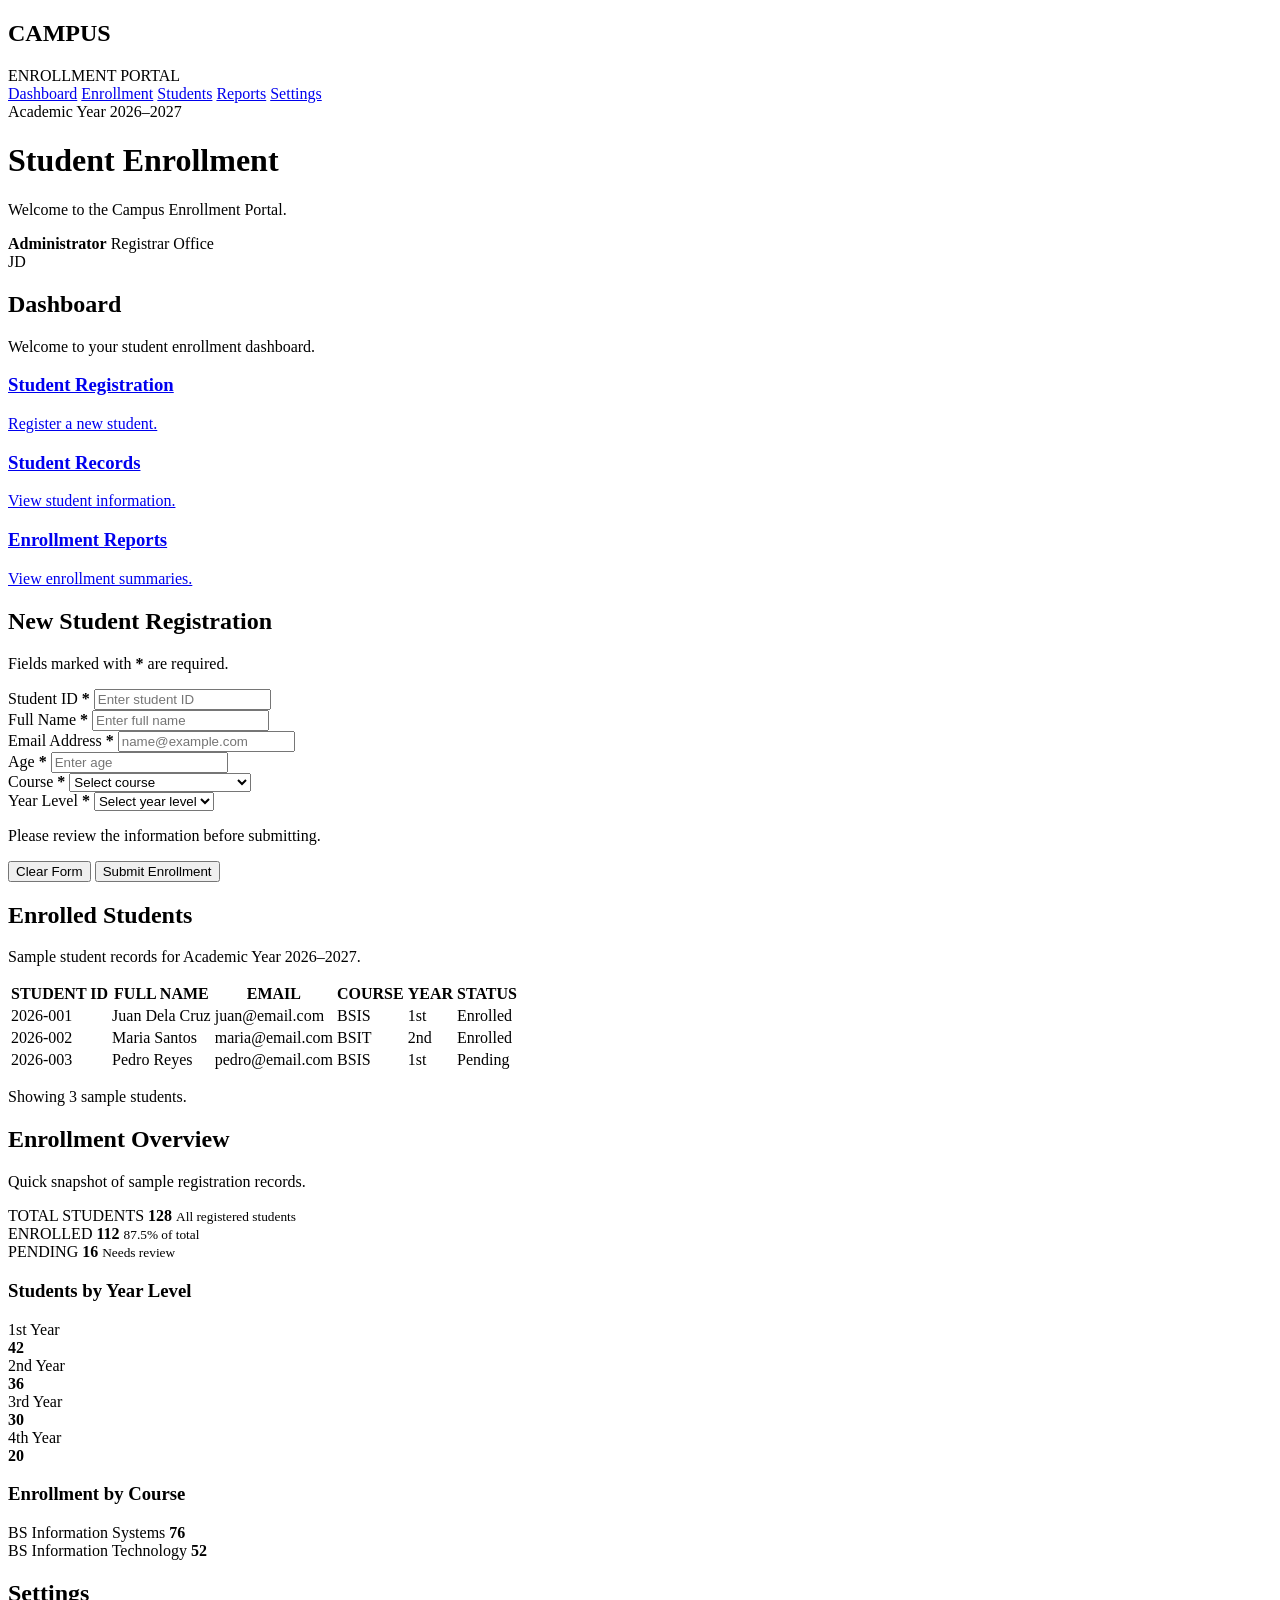
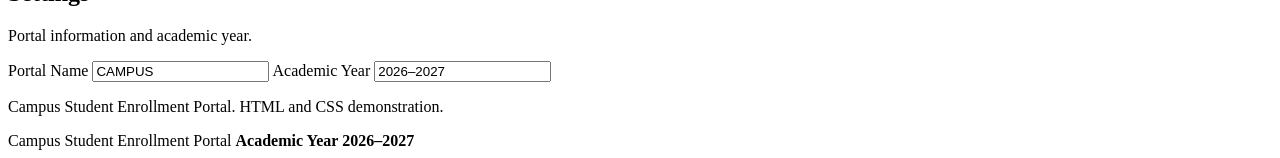
==== commit 201ecb4a: "Update index.html" ====
--- a/BSIS-2A/Ocap_Ivy/Activity01/index.html
+++ b/BSIS-2A/Ocap_Ivy/Activity01/index.html
@@ -2,41 +2,35 @@
 <head>
     <meta charset="UTF-8">
     <meta name="viewport" content="width=device-width, initial-scale=1.0">
-    <meta name="description" content="Campus student enrollment portal">
+    <meta name="description" content="Campus Student Enrollment Portal">
     <title>Campus | Student Enrollment Portal</title>
     <link rel="stylesheet" href="style.css">
-</head><body><div class="app-shell"><!-- SIDEBAR -->
-<aside class="sidebar">
-
+</head>
+<body><div class="app-shell"><aside class="sidebar">
     <div class="brand">
         <h2>CAMPUS</h2>
         <span>ENROLLMENT PORTAL</span>
     </div>
 
-    <nav class="nav-menu" aria-label="Main navigation">
-        <a class="nav-link" href="#page-dashboard">Dashboard</a>
-        <a class="nav-link active" href="#page-enrollment">Enrollment</a>
-        <a class="nav-link" href="#page-students">Students</a>
-        <a class="nav-link" href="#page-reports">Reports</a>
-        <a class="nav-link" href="#page-settings">Settings</a>
+    <nav class="nav-menu">
+        <a href="#dashboard" class="nav-link">Dashboard</a>
+        <a href="#enrollment" class="nav-link">Enrollment</a>
+        <a href="#students" class="nav-link">Students</a>
+        <a href="#reports" class="nav-link">Reports</a>
+        <a href="#settings" class="nav-link">Settings</a>
     </nav>
 
     <div class="academic-year">
         Academic Year 2026–2027
     </div>
-
 </aside>
 
-
-<!-- MAIN CONTENT -->
 <main class="main-area">
 
-    <!-- HEADER -->
     <header class="topbar">
-
-        <div class="page-heading">
-            <h1>Student Enrollment Portal</h1>
-            <p>Manage student enrollment information.</p>
+        <div>
+            <h1>Student Enrollment</h1>
+            <p>Welcome to the Campus Enrollment Portal.</p>
         </div>
 
         <div class="admin">
@@ -44,18 +38,38 @@
                 <strong>Administrator</strong>
                 <span>Registrar Office</span>
             </div>
-
             <div class="avatar">JD</div>
         </div>
-
     </header>
 
-
-    <!-- ENROLLMENT SECTION -->
-    <section id="page-enrollment" class="page">
-
-        <div class="panel enrollment-panel">
-
+    <!-- DASHBOARD -->
+    <section id="dashboard" class="page">
+        <div class="panel">
+            <h2>Dashboard</h2>
+            <p class="muted">Welcome to your student enrollment dashboard.</p>
+
+            <div class="dashboard-cards">
+                <a href="#enrollment" class="dashboard-card">
+                    <h3>Student Registration</h3>
+                    <p>Register a new student.</p>
+                </a>
+
+                <a href="#students" class="dashboard-card">
+                    <h3>Student Records</h3>
+                    <p>View student information.</p>
+                </a>
+
+                <a href="#reports" class="dashboard-card">
+                    <h3>Enrollment Reports</h3>
+                    <p>View enrollment summaries.</p>
+                </a>
+            </div>
+        </div>
+    </section>
+
+    <!-- ENROLLMENT -->
+    <section id="enrollment" class="page">
+        <div class="panel">
             <div class="panel-heading">
                 <h2>New Student Registration</h2>
                 <p>Fields marked with <b>*</b> are required.</p>
@@ -67,68 +81,50 @@
 
                     <div class="field">
                         <label for="studentId">Student ID <b>*</b></label>
-                        <input
-                            type="text"
-                            id="studentId"
-                            name="studentId"
-                            placeholder="Enter student ID"
-                            required>
+                        <input type="text" id="studentId"
+                               name="studentId"
+                               placeholder="Enter student ID" required>
                     </div>
 
                     <div class="field">
                         <label for="fullName">Full Name <b>*</b></label>
-                        <input
-                            type="text"
-                            id="fullName"
-                            name="fullName"
-                            placeholder="Enter full name"
-                            required>
+                        <input type="text" id="fullName"
+                               name="fullName"
+                               placeholder="Enter full name" required>
                     </div>
 
                     <div class="field">
                         <label for="email">Email Address <b>*</b></label>
-                        <input
-                            type="email"
-                            id="email"
-                            name="email"
-                            placeholder="name@example.com"
-                            required>
+                        <input type="email" id="email"
+                               name="email"
+                               placeholder="name@example.com" required>
                     </div>
 
                     <div class="field">
                         <label for="age">Age <b>*</b></label>
-                        <input
-                            type="number"
-                            id="age"
-                            name="age"
-                            min="18"
-                            placeholder="Enter age"
-                            required>
+                        <input type="number" id="age"
+                               name="age"
+                               min="18"
+                               placeholder="Enter age" required>
                     </div>
 
                     <div class="field">
                         <label for="course">Course <b>*</b></label>
-
                         <select id="course" name="course" required>
                             <option value="">Select course</option>
-                            <option value="BS Information Systems">
-                                BS Information Systems
-                            </option>
-                            <option value="BS Information Technology">
-                                BS Information Technology
-                            </option>
+                            <option>BS Information Systems</option>
+                            <option>BS Information Technology</option>
                         </select>
                     </div>
 
                     <div class="field">
                         <label for="year">Year Level <b>*</b></label>
-
                         <select id="year" name="year" required>
                             <option value="">Select year level</option>
-                            <option value="1st Year">1st Year</option>
-                            <option value="2nd Year">2nd Year</option>
-                            <option value="3rd Year">3rd Year</option>
-                            <option value="4th Year">4th Year</option>
+                            <option>1st Year</option>
+                            <option>2nd Year</option>
+                            <option>3rd Year</option>
+                            <option>4th Year</option>
                         </select>
                     </div>
 
@@ -139,38 +135,29 @@
                 </p>
 
                 <div class="form-actions">
-                    <button class="button button-light" type="reset">
+                    <button type="reset" class="button button-light">
                         Clear Form
                     </button>
 
-                    <button class="button button-primary" type="submit">
+                    <button type="submit" class="button button-primary">
                         Submit Enrollment
                     </button>
                 </div>
 
             </form>
-
-        </div>
-
-    </section>
-
-
-    <!-- STUDENTS SECTION -->
-    <section id="page-students" class="page">
-
-        <div class="panel records-panel">
-
+        </div>
+    </section>
+
+    <!-- STUDENTS -->
+    <section id="students" class="page">
+        <div class="panel">
             <div class="panel-heading">
                 <h2>Enrolled Students</h2>
-                <p>
-                    Sample student records for Academic Year 2026–2027.
-                </p>
+                <p>Sample student records for Academic Year 2026–2027.</p>
             </div>
 
             <div class="table-wrap">
-
                 <table>
-
                     <thead>
                         <tr>
                             <th>STUDENT ID</th>
@@ -183,13 +170,12 @@
                     </thead>
 
                     <tbody>
-
                         <tr>
                             <td>2026-001</td>
                             <td>Juan Dela Cruz</td>
                             <td>juan@email.com</td>
                             <td>BSIS</td>
-                            <td>1st Year</td>
+                            <td>1st</td>
                             <td><span class="status enrolled">Enrolled</span></td>
                         </tr>
 
@@ -198,7 +184,7 @@
                             <td>Maria Santos</td>
                             <td>maria@email.com</td>
                             <td>BSIT</td>
-                            <td>2nd Year</td>
+                            <td>2nd</td>
                             <td><span class="status enrolled">Enrolled</span></td>
                         </tr>
 
@@ -207,164 +193,128 @@
                             <td>Pedro Reyes</td>
                             <td>pedro@email.com</td>
                             <td>BSIS</td>
-                            <td>3rd Year</td>
+                            <td>1st</td>
                             <td><span class="status pending">Pending</span></td>
                         </tr>
-
                     </tbody>
-
                 </table>
-
-            </div>
-
-            <div class="table-footer">
-                <span>Showing 3 sample students</span>
-            </div>
-
-        </div>
-
-    </section>
-
-
-    <!-- REPORTS SECTION -->
-    <section id="page-reports" class="page">
-
-        <div class="panel reports-panel">
-
+            </div>
+
+            <p class="muted table-note">Showing 3 sample students.</p>
+        </div>
+    </section>
+
+    <!-- REPORTS -->
+    <section id="reports" class="page">
+        <div class="panel">
             <div class="panel-heading">
                 <h2>Enrollment Overview</h2>
-                <p>Summary of sample student registration records.</p>
+                <p>Quick snapshot of sample registration records.</p>
             </div>
 
             <div class="stats-grid">
-
-                <article class="stat-card">
+                <div class="stat-card">
                     <span>TOTAL STUDENTS</span>
-                    <strong>3</strong>
-                    <small>All sample records</small>
-                </article>
-
-                <article class="stat-card">
+                    <strong>128</strong>
+                    <small>All registered students</small>
+                </div>
+
+                <div class="stat-card">
                     <span>ENROLLED</span>
-                    <strong class="green">2</strong>
-                    <small>67% of total</small>
-                </article>
-
-                <article class="stat-card">
+                    <strong class="green">112</strong>
+                    <small>87.5% of total</small>
+                </div>
+
+                <div class="stat-card">
                     <span>PENDING</span>
-                    <strong class="orange">1</strong>
+                    <strong class="orange">16</strong>
                     <small>Needs review</small>
-                </article>
-
+                </div>
             </div>
 
             <div class="report-grid">
-
                 <div>
                     <h3>Students by Year Level</h3>
 
-                    <ul class="report-list">
-                        <li>1st Year — 1 student</li>
-                        <li>2nd Year — 1 student</li>
-                        <li>3rd Year — 1 student</li>
-                        <li>4th Year — 0 students</li>
-                    </ul>
+                    <div class="bar-row">
+                        <span>1st Year</span>
+                        <div class="bar"><i style="width:100%"></i></div>
+                        <b>42</b>
+                    </div>
+
+                    <div class="bar-row">
+                        <span>2nd Year</span>
+                        <div class="bar"><i style="width:85%"></i></div>
+                        <b>36</b>
+                    </div>
+
+                    <div class="bar-row">
+                        <span>3rd Year</span>
+                        <div class="bar"><i style="width:71%"></i></div>
+                        <b>30</b>
+                    </div>
+
+                    <div class="bar-row">
+                        <span>4th Year</span>
+                        <div class="bar"><i style="width:48%"></i></div>
+                        <b>20</b>
+                    </div>
                 </div>
 
                 <div>
                     <h3>Enrollment by Course</h3>
 
-                    <ul class="report-list">
-                        <li>BS Information Systems — 2</li>
-                        <li>BS Information Technology — 1</li>
-                    </ul>
-                </div>
-
-            </div>
-
-            <div class="report-footer">
-                <span>Academic Year: 2026–2027</span>
-            </div>
-
-        </div>
-
-    </section>
-
-
-    <!-- DASHBOARD SECTION -->
-    <section id="page-dashboard" class="page">
-
-        <div class="panel simple-panel">
-
-            <div class="panel-heading">
-                <h2>Dashboard</h2>
-                <p>Welcome to the Campus Enrollment Portal.</p>
-            </div>
-
-            <div class="dashboard-cards">
-
-                <a class="dashboard-card" href="#page-enrollment">
-                    <span>Register a Student</span>
-                    <b>Open Enrollment →</b>
-                </a>
-
-                <a class="dashboard-card" href="#page-students">
-                    <span>Student Records</span>
-                    <b>View Students →</b>
-                </a>
-
-                <a class="dashboard-card" href="#page-reports">
-                    <span>Enrollment Reports</span>
-                    <b>View Summary →</b>
-                </a>
-
-            </div>
-
-        </div>
-
-    </section>
-
-
-    <!-- SETTINGS SECTION -->
-    <section id="page-settings" class="page">
-
-        <div class="panel simple-panel">
-
+                    <div class="course-item">
+                        <span>BS Information Systems</span>
+                        <strong>76</strong>
+                    </div>
+
+                    <div class="course-item">
+                        <span>BS Information Technology</span>
+                        <strong>52</strong>
+                    </div>
+                </div>
+            </div>
+        </div>
+    </section>
+
+    <!-- SETTINGS -->
+    <section id="settings" class="page">
+        <div class="panel">
             <div class="panel-heading">
                 <h2>Settings</h2>
                 <p>Portal information and academic year.</p>
             </div>
 
             <div class="settings-content">
-
-                <label>
-                    Portal Name
-                    <input type="text" value="CAMPUS" readonly>
-                </label>
-
-                <label>
-                    Academic Year
-                    <input type="text" value="2026–2027" readonly>
-                </label>
-
-                <p class="settings-note">
-                    This portal is an HTML and CSS front-end demonstration.
-                    Student records displayed are sample data.
+                <label for="portal">Portal Name</label>
+                <input id="portal" type="text" value="CAMPUS" readonly>
+
+                <label for="academic">Academic Year</label>
+                <input id="academic" type="text"
+                       value="2026–2027" readonly>
+
+                <p class="muted">
+                    Campus Student Enrollment Portal.
+                    HTML and CSS demonstration.
                 </p>
-
-            </div>
-
-        </div>
-
-    </section>
-
-
-    <!-- FOOTER -->
-    <footer class="footer">
-        <p>© 2026 CAMPUS Student Enrollment Portal. All Rights Reserved.</p>
+            </div>
+        </div>
+    </section>
+
+    <footer>
+        <span>Campus Student Enrollment Portal</span>
+        <strong>Academic Year 2026–2027</strong>
     </footer>
 
 </main>
 
 </div></body>
 </html>
+                            
+
+                
+
+            
+
+        
